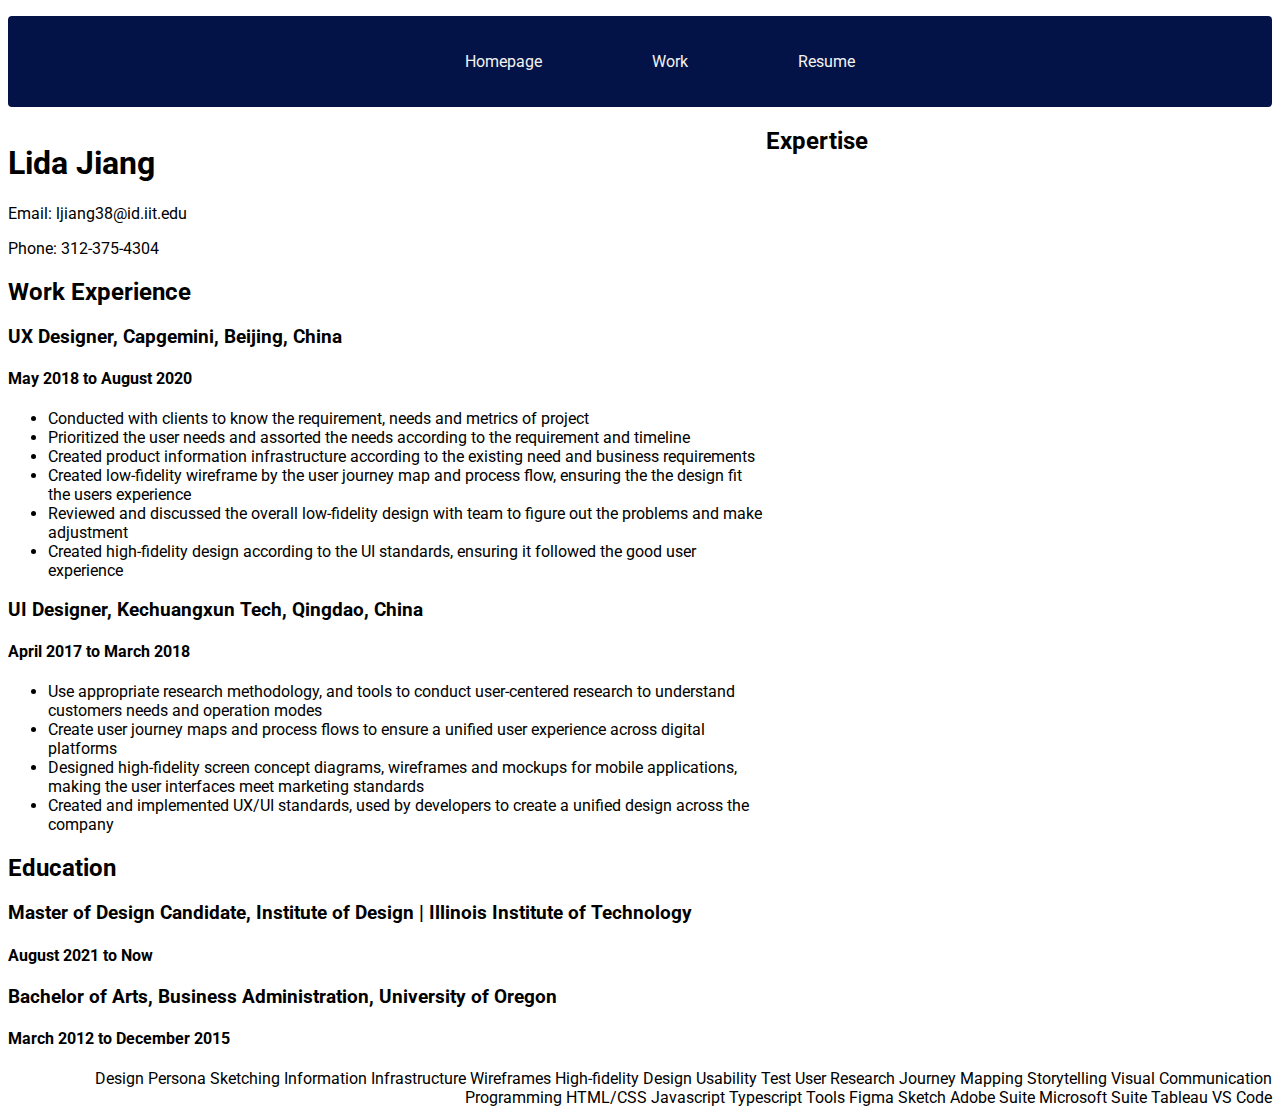
==== resume.html @ 191a852c "revise css <link>, add normalize css" ====
<!DOCTYPE html>
<html lang="en">
<head>
  <meta charset="utf-8">
  <title>Resume</title>
  <link href="css/style.css" rel="stylesheet">
  <link href="css/normalize.css" rel="sytlesheet">
  <!-- font/ -->
  <link rel="preconnect" href="https://fonts.googleapis.com">
  <link rel="preconnect" href="https://fonts.gstatic.com" crossorigin>
  <link href="https://fonts.googleapis.com/css2?family=Roboto:ital,wght@0,100;0,300;0,400;0,500;0,700;0,900;1,100;1,300;1,400;1,500;1,700;1,900&display=swap" rel="stylesheet">
</head>

<body>
  <nav class="navigation">
    <ul>
      <li><a href="index.html">Homepage</a></li>
      <li><a href="work.html">Work</a></li>
      <li><a class="active" href="resume.html">Resume</a></li>
    </ul>
  </nav>

  <section class="cv">
    <h1>Lida Jiang</h1>
    <p>Email: ljiang38@id.iit.edu</p>
    <p>Phone: 312-375-4304</p>

    <h2>Work Experience</h2>
    <h3>UX Designer, Capgemini, Beijing, China</h3>
    <h4>May 2018 to August 2020</h4>
    <ul>
      <li>Conducted with clients to know the requirement, needs and metrics of project</li>
      <li>Prioritized the user needs and assorted the needs according to the requirement and timeline</li>
      <li>Created product information infrastructure according to the existing need and business requirements</li>
      <li>Created low-fidelity wireframe by the user journey map and process flow, ensuring the the design fit the users experience</li>
      <li>Reviewed and discussed the overall low-fidelity design with team to figure out the problems and make adjustment</li>
      <li>Created high-fidelity design according to the UI standards, ensuring it followed the good user experience</li>
    </ul>

    <h3>UI Designer, Kechuangxun Tech, Qingdao, China</h3>
    <h4>April 2017 to March 2018</h4>
    <ul>
      <li>Use appropriate research methodology, and tools to conduct user-centered research to understand customers needs and operation modes</li>
      <li>Create user journey maps and process flows to ensure a unified user experience across digital platforms</li>
      <li>Designed high-fidelity screen concept diagrams, wireframes and mockups for mobile applications, making the user interfaces meet marketing standards</li>
      <li>Created and implemented UX/UI standards, used by developers to create a unified design across the company</li>
    </ul>

    <h2>Education</h2>
    <h3>Master of Design Candidate, Institute of Design | Illinois Institute of Technology</h3>
    <h4>August 2021 to Now</h4>
    <h3>Bachelor of Arts, Business Administration, University of Oregon</h3>
    <h4>March 2012 to December 2015</h4>
  </section>

  <aside>
    <h2>Expertise</h2>
    <div class="right">
      Design
      Persona
      Sketching
      Information Infrastructure
      Wireframes
      High-fidelity Design
      Usability Test
      User Research
      Journey Mapping
      Storytelling
      Visual Communication
    </div>
    <div class="right">
      Programming
      HTML/CSS
      Javascript
      Typescript
      Tools
      Figma
      Sketch
      Adobe Suite
      Microsoft Suite
      Tableau
      VS Code
    </div>

    <!-- <table>
      <tr>
        <td class="title">Design</td>
        <td class="title">Programming</td>
      </tr>
      <tr>
        <td>Persona</td>
        <td>HTML/CSS</td>
      </tr>
      <tr>
        <td>c</td>
        <td>Javascript</td>
      </tr>
      <tr>
        <td>Information Infrastructure</td>
        <td>Typescript</td>
      </tr>
      <tr>
        <td>Wireframes</td>
        <td class="title">Tools</td>
      </tr>
      <tr>
        <td>High-fidelity Design</td>
        <td>Sketch</td>
      </tr>
      <tr>
        <td>Usability Test</td>
        <td>Figma</td>
      </tr>
      <tr>
        <td>User Research</td>
        <td>Adobe Suite</td>
      </tr>
      <tr>
        <td>Journey Mapping</td>
        <td>Microsoft Suite</td>
      </tr>
      <tr>
        <td>Storytelling</td>
        <td>Tableau</td>
      </tr>
      <tr>
        <td>Visual Communication</td>
        <td>Blender</td>
      </tr>
    </table> -->

  </aside>

</body>

</html>
---- css/style.css ----
img{
  height: auto;
  max-width: 50%;
  border-radius: 4px;
  display: block;
  margin-left: auto;
  margin-right:auto;
}

/* https://www.w3schools.com/howto/tryit.asp?filename=tryhow_css_image_text */
.container{
  position: relative;
  text-align: center;
  /* color: #f2f2f2; */
}

/* .intro{
  position: absolute;
  top:50%;
  left:15%;
  transform: translate(-50%,-50%);
} */

.campus .cats{
  position: relative;
  text-align: center;
}

.description{
  position: relative;
  text-align: center;
}

video.center{
  display: block;
  margin-left: auto;
  margin-right: auto;
  max-width: 50%;
  height: auto;
}

h1,h2,h3,h4,body{
  font-family: 'Roboto', sans-serif;
}

p,tr,td{
  font-family: 'Roboto', sans-serif;
}

.title{
  font-weight: bold;
  background: #f3f3f3;
}

/* .topnav{
  background-color: #333333;
  overflow: hhidden;
}

.topnav a{
  float: left;
  color:#f2f2f2;
  text-align:center;
  padding:16px 16px;
  font-size: 16px;
}

.topnav a:hover{
  background-color: #dddddd;
  color:#000000;
}
.topnav a.active{
  background-color: #0884ef;
  color:white
} */

/* https://www.youtube.com/watch?v=-UxqoVQsvCA */
.navigation{
  background-color: #041347;
  border-radius:4px;
  list-style-type: none;
  margin:0px;
  padding: 0px;
  /* overflow: auto; */
  text-align: center;
}

.navigation li{
  /* float: left; */
  display: inline-block;
  font-family: 'Roboto', sans-serif;
  padding: 20px;
}

.navigation li a{
  display: block;
  text-decoration: none;
  color:#f2f2f2;
  padding: 16px 33px;
}

.navigation li a:hover{
  background-color: #2a3663;
}

/* https://learn.shayhowe.com/html-css/positioning-content/ */
.cv{
  float: left;
  width: 60%;
}

/* aside{
  float: right;
  width: 30%;
} */
.right{
  float:right;
}
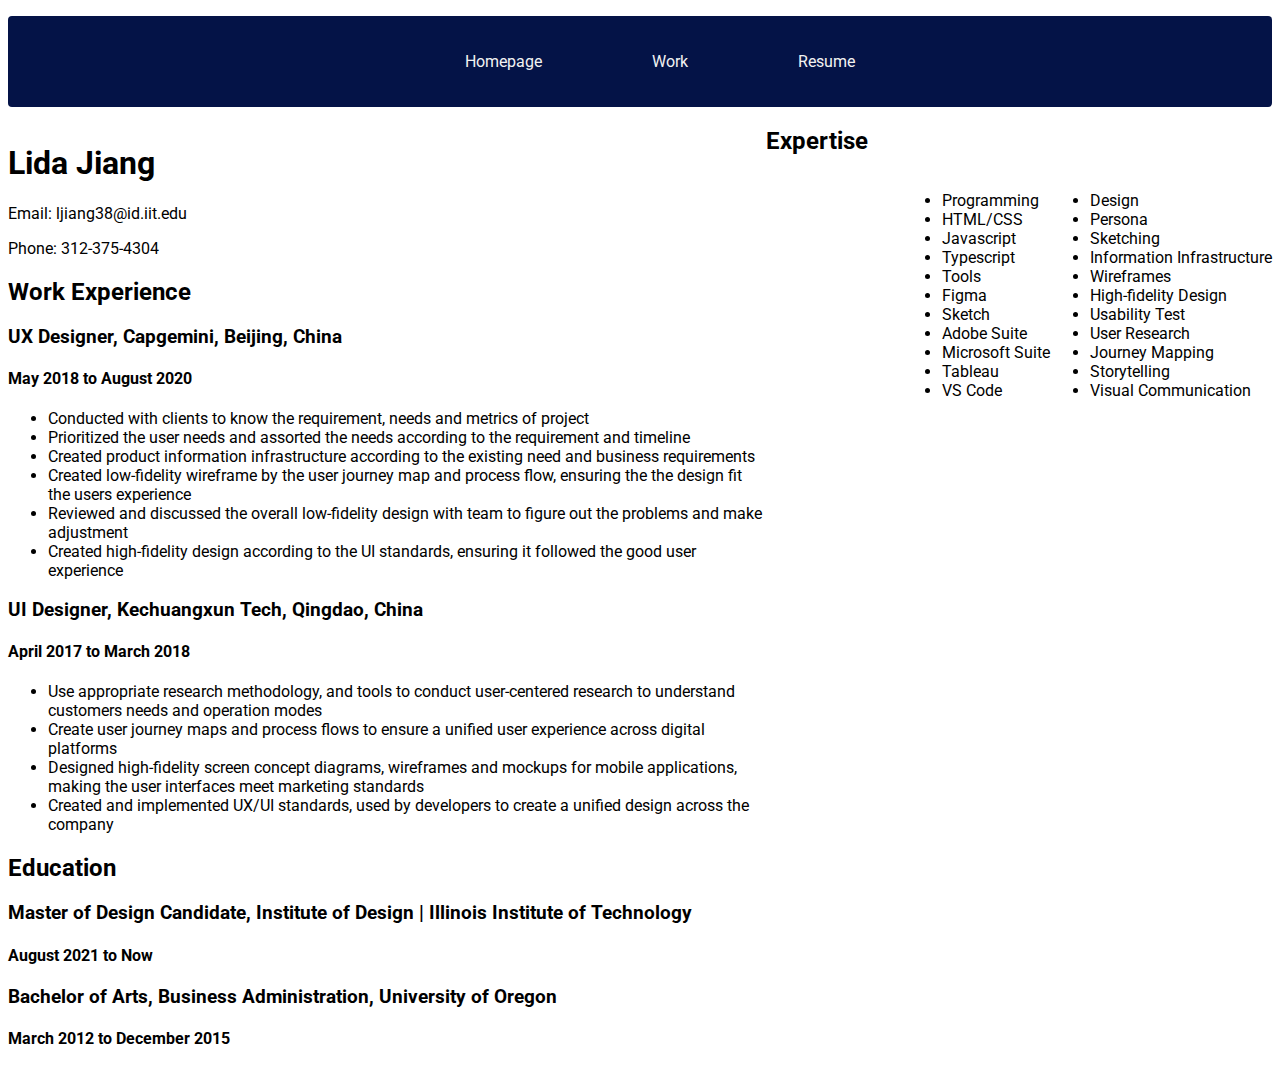
==== commit 1755a67a: "ad ul li to html" ====
--- a/resume.html
+++ b/resume.html
@@ -55,32 +55,39 @@
 
   <aside>
     <h2>Expertise</h2>
-    <div class="right">
-      Design
-      Persona
-      Sketching
-      Information Infrastructure
-      Wireframes
-      High-fidelity Design
-      Usability Test
-      User Research
-      Journey Mapping
-      Storytelling
-      Visual Communication
+    <div>
+      <div class="right">
+        <ul>
+          <li>Design</li>
+          <li>Persona</li>
+          <li>Sketching</li>
+          <li>Information Infrastructure</li>
+          <li>Wireframes</li>
+          <li>High-fidelity Design</li>
+          <li>Usability Test</li>
+          <li>User Research</li>
+          <li>Journey Mapping</li>
+          <li>Storytelling</li>
+          <li>Visual Communication</li>
+        </ul>
+      </div>
+      <div class="right">
+        <ul>
+          <li>Programming</li>
+          <li>HTML/CSS</li>
+          <li>Javascript</li>
+          <li>Typescript</li>
+          <li>Tools</li>
+          <li>Figma</li>
+          <li>Sketch</li>
+          <li>Adobe Suite</li>
+          <li>Microsoft Suite</li>
+          <li>Tableau</li>
+          <li>VS Code</li>
+        </ul>
+      </div>
     </div>
-    <div class="right">
-      Programming
-      HTML/CSS
-      Javascript
-      Typescript
-      Tools
-      Figma
-      Sketch
-      Adobe Suite
-      Microsoft Suite
-      Tableau
-      VS Code
-    </div>
+
 
     <!-- <table>
       <tr>
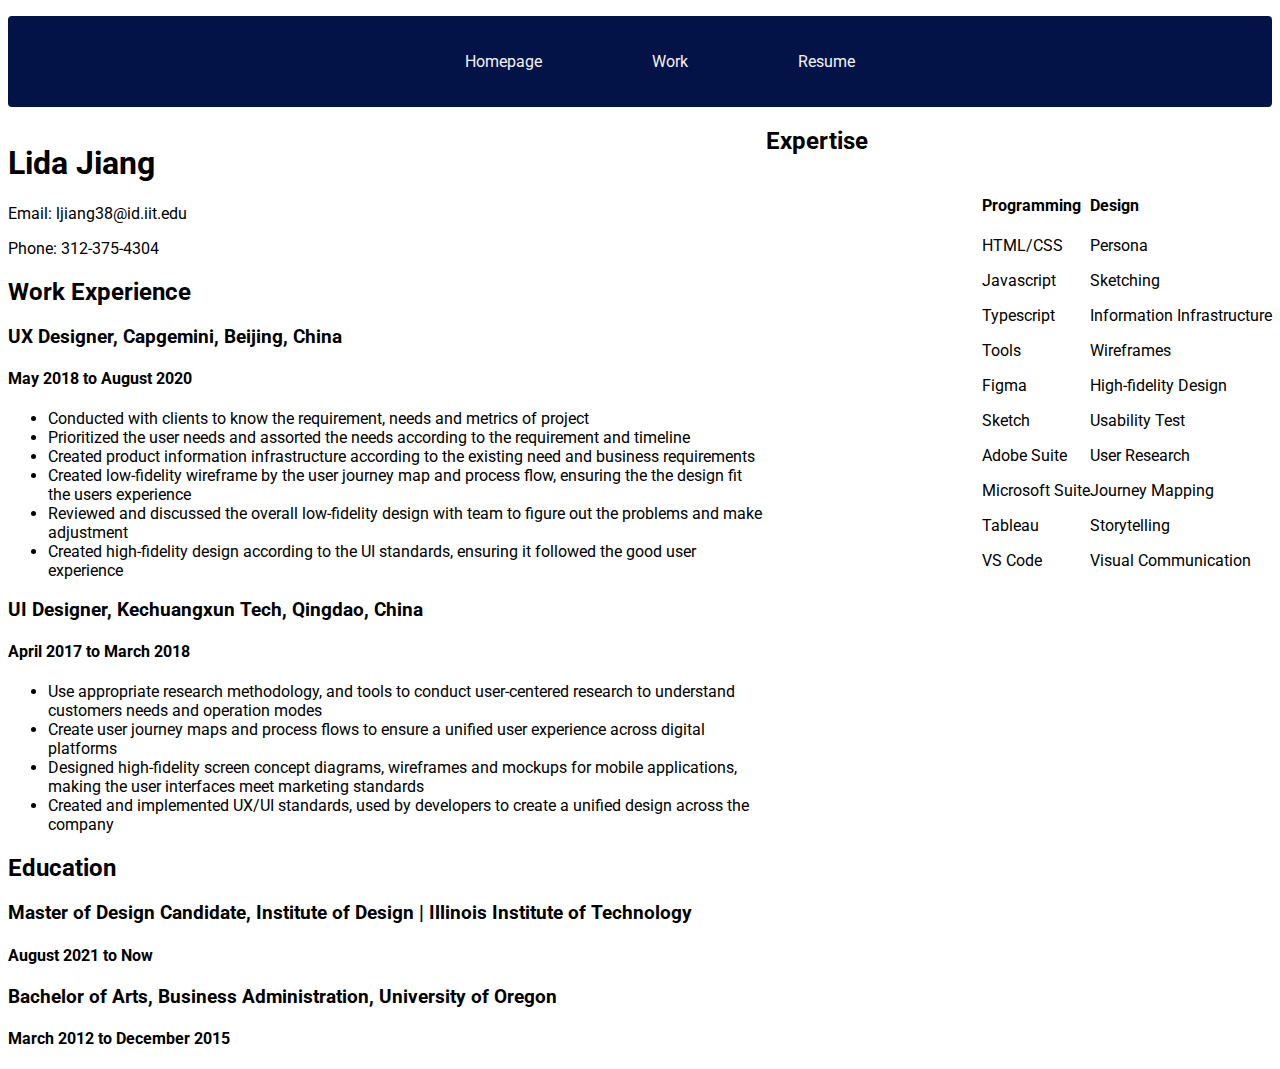
==== commit 9b4432a3: "use p h4 for div" ====
--- a/resume.html
+++ b/resume.html
@@ -57,34 +57,30 @@
     <h2>Expertise</h2>
     <div>
       <div class="right">
-        <ul>
-          <li>Design</li>
-          <li>Persona</li>
-          <li>Sketching</li>
-          <li>Information Infrastructure</li>
-          <li>Wireframes</li>
-          <li>High-fidelity Design</li>
-          <li>Usability Test</li>
-          <li>User Research</li>
-          <li>Journey Mapping</li>
-          <li>Storytelling</li>
-          <li>Visual Communication</li>
-        </ul>
+        <h4>Design</h4>
+        <p>Persona</p>
+        <p>Sketching</p>
+        <p>Information Infrastructure</p>
+        <p>Wireframes</p>
+        <p>High-fidelity Design</p>
+        <p>Usability Test</p>
+        <p>User Research</p>
+        <p>Journey Mapping</p>
+        <p>Storytelling</p>
+        <p>Visual Communication</p>
       </div>
       <div class="right">
-        <ul>
-          <li>Programming</li>
-          <li>HTML/CSS</li>
-          <li>Javascript</li>
-          <li>Typescript</li>
-          <li>Tools</li>
-          <li>Figma</li>
-          <li>Sketch</li>
-          <li>Adobe Suite</li>
-          <li>Microsoft Suite</li>
-          <li>Tableau</li>
-          <li>VS Code</li>
-        </ul>
+        <h4>Programming</h4>
+        <p>HTML/CSS</p>
+        <p>Javascript</p>
+        <p>Typescript</p>
+        <p>Tools</p>
+        <p>Figma</p>
+        <p>Sketch</p>
+        <p>Adobe Suite</p>
+        <p>Microsoft Suite</p>
+        <p>Tableau</p>
+        <p>VS Code</p>
       </div>
     </div>
 
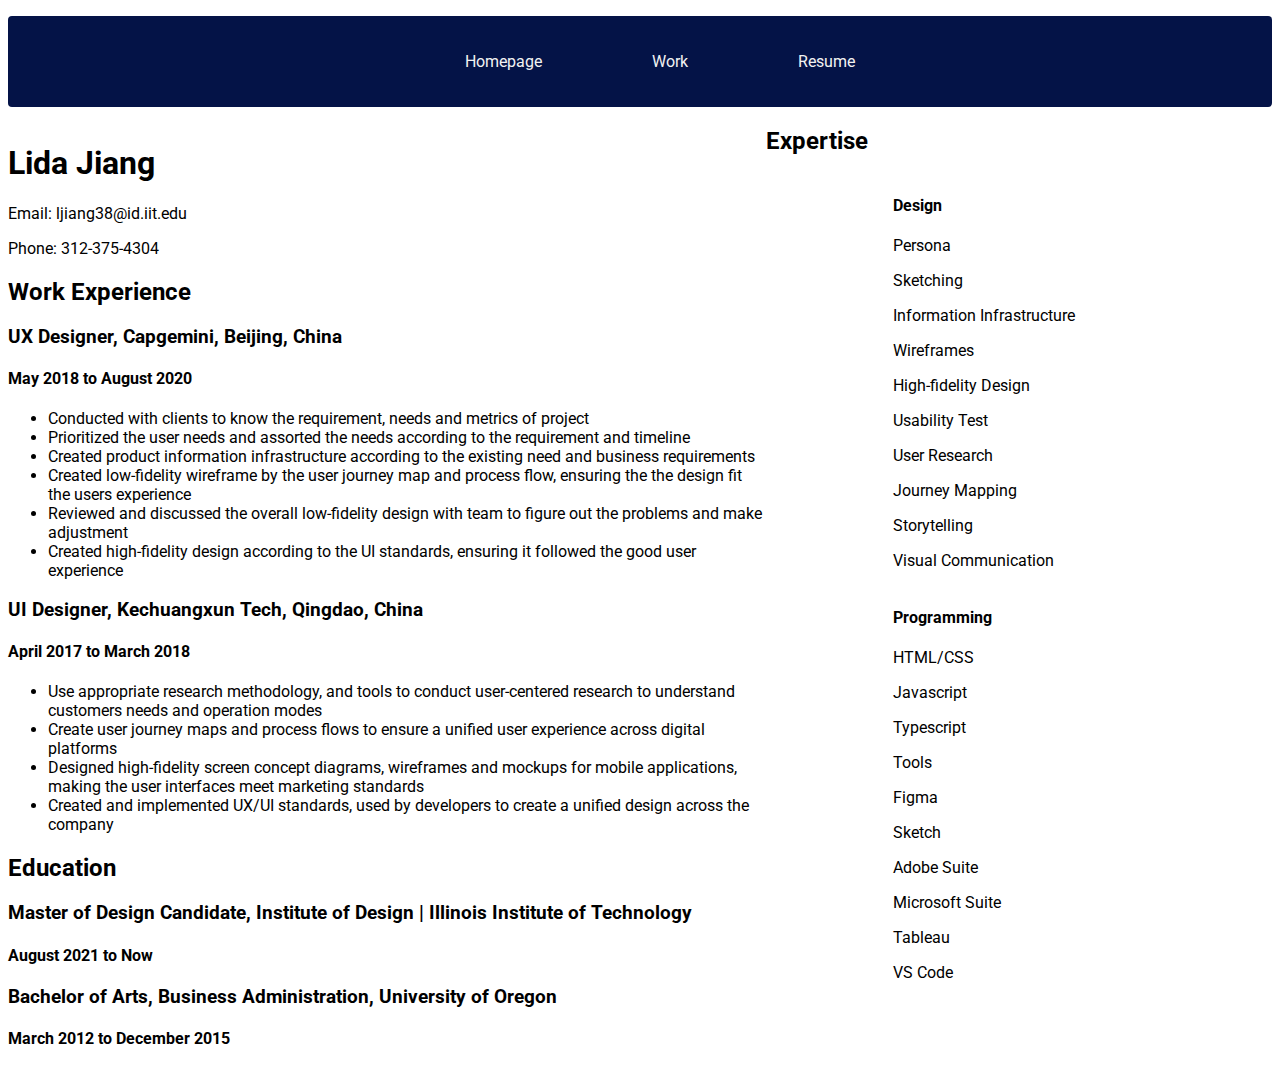
==== commit 9a549a3e: "move expertise to div" ====
--- a/resume.html
+++ b/resume.html
@@ -54,8 +54,9 @@
   </section>
 
   <aside>
-    <h2>Expertise</h2>
+
     <div>
+      <h2>Expertise</h2>
       <div class="right">
         <h4>Design</h4>
         <p>Persona</p>
--- a/css/style.css
+++ b/css/style.css
@@ -115,4 +115,5 @@
 } */
 .right{
   float:right;
+  width:30%
 }
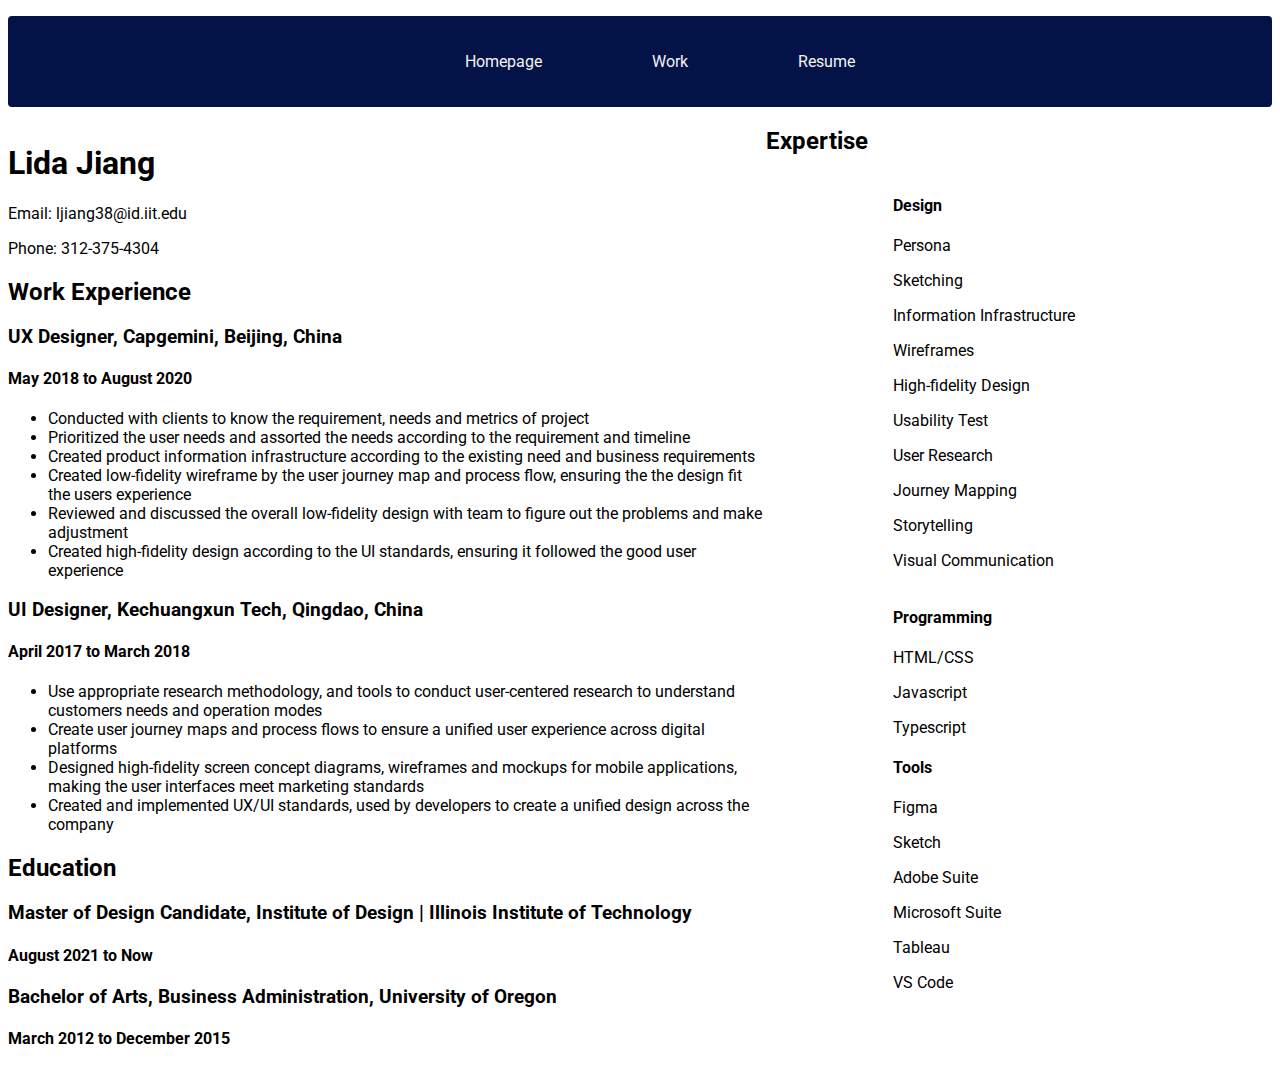
==== commit 789548de: "change tools to h4" ====
--- a/resume.html
+++ b/resume.html
@@ -75,7 +75,7 @@
         <p>HTML/CSS</p>
         <p>Javascript</p>
         <p>Typescript</p>
-        <p>Tools</p>
+        <h4>Tools</h4>
         <p>Figma</p>
         <p>Sketch</p>
         <p>Adobe Suite</p>
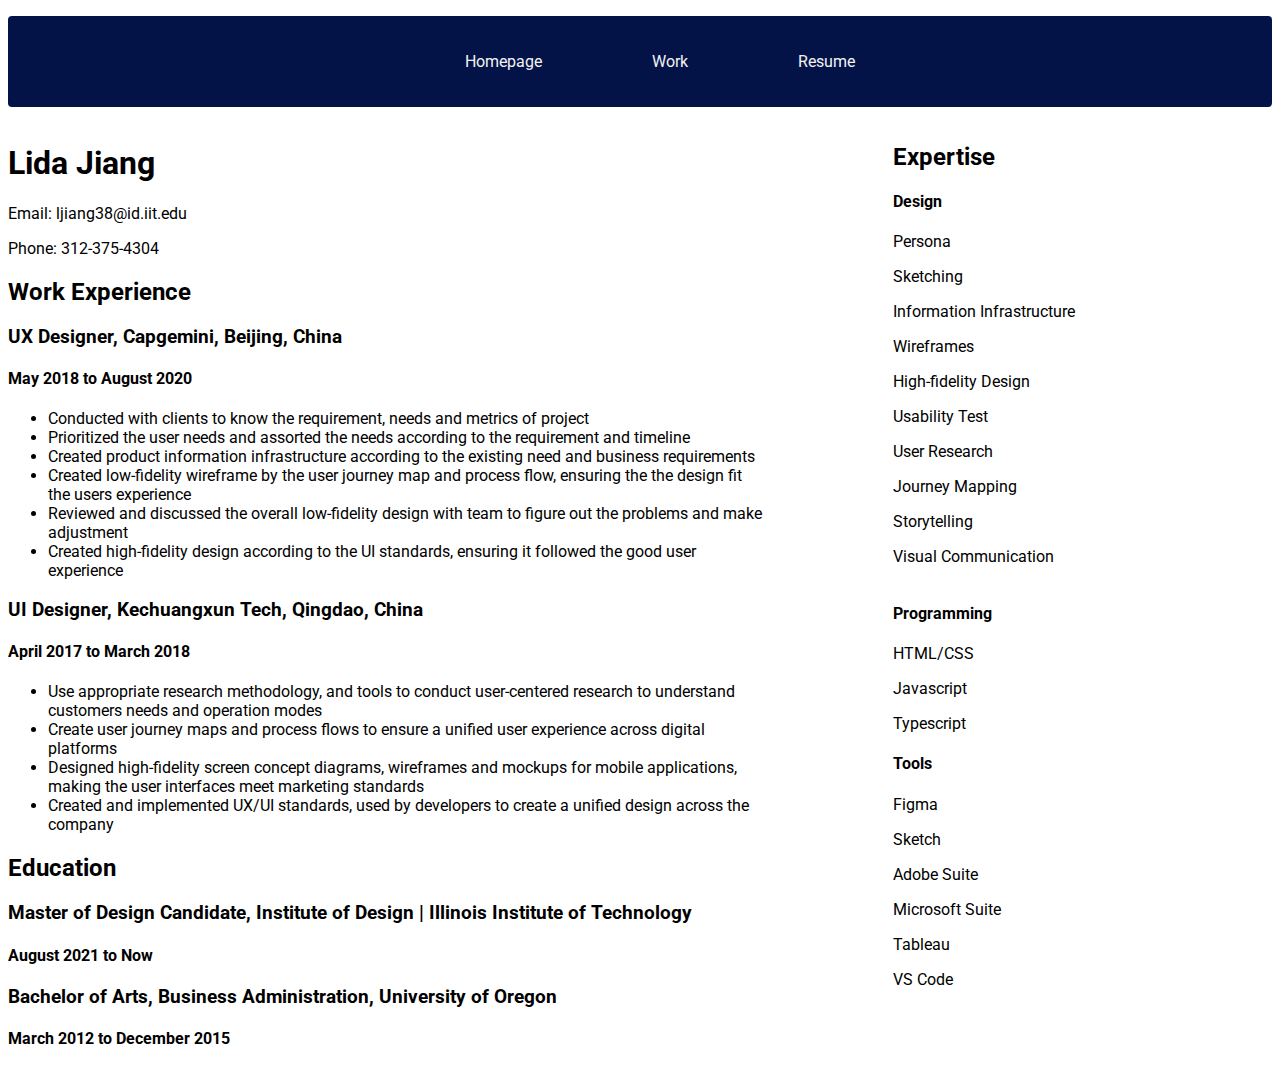
==== commit 578d082e: "adjust expertise" ====
--- a/resume.html
+++ b/resume.html
@@ -56,8 +56,8 @@
   <aside>
 
     <div>
-      <h2>Expertise</h2>
       <div class="right">
+        <h2>Expertise</h2>
         <h4>Design</h4>
         <p>Persona</p>
         <p>Sketching</p>
--- a/css/style.css
+++ b/css/style.css
@@ -1,4 +1,42 @@
-img{
+.profile{
+  height: auto;
+  max-width: 50%;
+  border-radius: 4px;
+  display: block;
+  float:left;
+  /* margin-left: auto;
+  margin-right:auto; */
+}
+
+.description{
+  /* margin-top: 50px; */
+  padding-left: 20px;
+  font-size: 24px;
+}
+
+.container{
+  display:flex;
+  align-items: center;
+  justify-content: center;
+}
+
+.campus{
+  height: auto;
+  max-width: 50%;
+  border-radius: 4px;
+  display: block;
+  float:left;
+}
+
+.cats{
+  height: auto;
+  max-width: 50%;
+  border-radius: 4px;
+  display: block;
+  float:left;
+}
+
+.worksample{
   height: auto;
   max-width: 50%;
   border-radius: 4px;
@@ -8,11 +46,11 @@
 }
 
 /* https://www.w3schools.com/howto/tryit.asp?filename=tryhow_css_image_text */
-.container{
+/* .container{
   position: relative;
   text-align: center;
-  /* color: #f2f2f2; */
-}
+  color: #f2f2f2;
+} */
 
 /* .intro{
   position: absolute;
@@ -21,22 +59,23 @@
   transform: translate(-50%,-50%);
 } */
 
-.campus .cats{
+/* .campus .cats{
   position: relative;
   text-align: center;
-}
+} */
 
-.description{
+/* .description{
   position: relative;
   text-align: center;
-}
+} */
 
-video.center{
+video {
   display: block;
-  margin-left: auto;
-  margin-right: auto;
+  /* margin-left: auto;
+  margin-right: auto; */
   max-width: 50%;
   height: auto;
+  float: block;
 }
 
 h1,h2,h3,h4,body{
@@ -117,3 +156,5 @@
   float:right;
   width:30%
 }
+
+
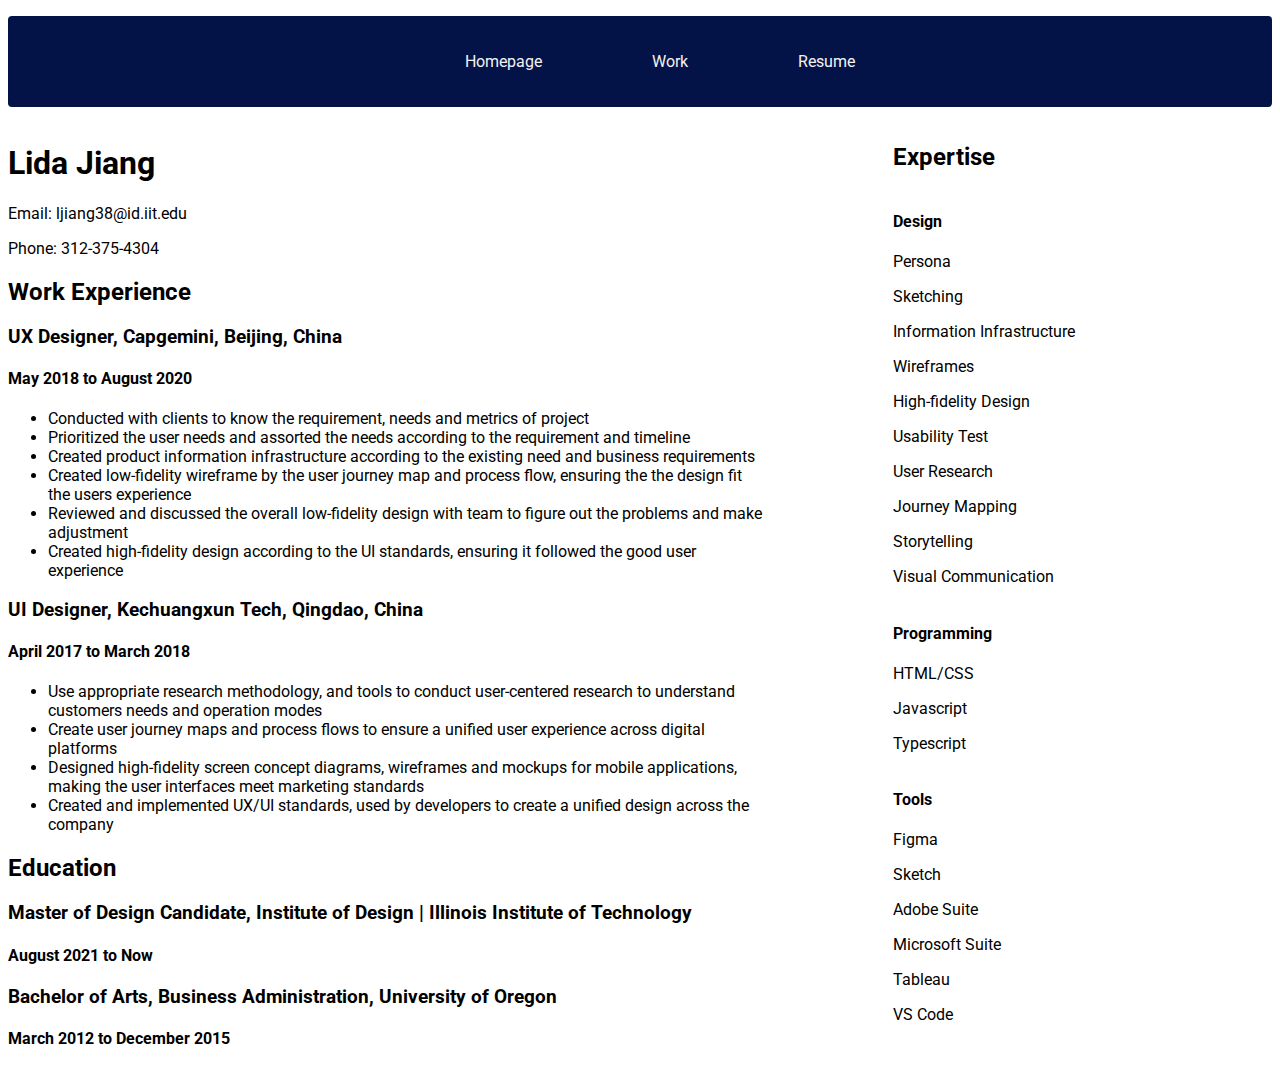
==== commit 42eb9263: "adjust expertise" ====
--- a/resume.html
+++ b/resume.html
@@ -58,6 +58,8 @@
     <div>
       <div class="right">
         <h2>Expertise</h2>
+      </div>
+      <div class="right">
         <h4>Design</h4>
         <p>Persona</p>
         <p>Sketching</p>
@@ -75,6 +77,8 @@
         <p>HTML/CSS</p>
         <p>Javascript</p>
         <p>Typescript</p>
+      </div>
+      <div class="right">
         <h4>Tools</h4>
         <p>Figma</p>
         <p>Sketch</p>
